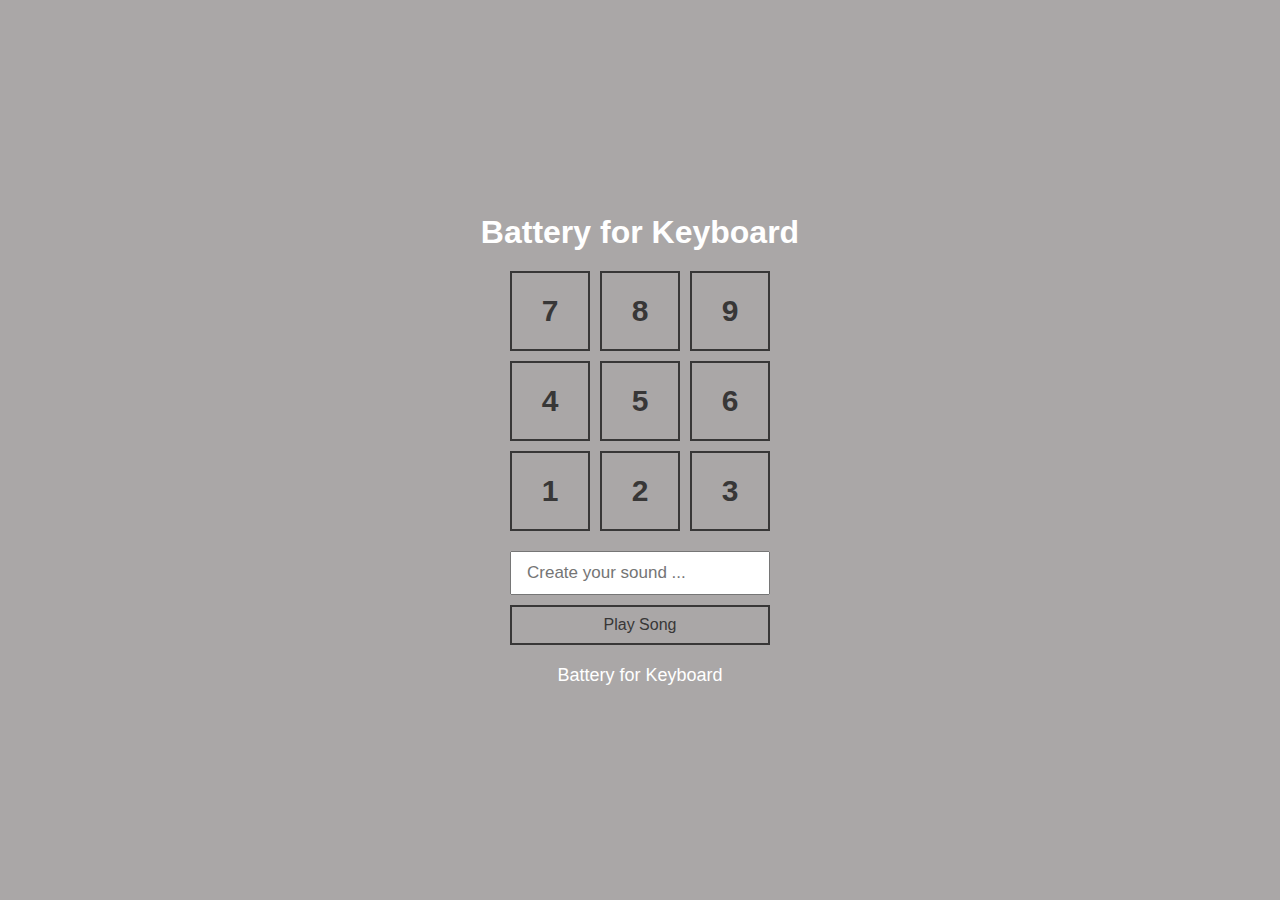
==== index.html @ cd7c09f9 "Iniciando Project Battery for Keyboard." ====
<!DOCTYPE html>
<html lang="pt">
<head>
    <meta charset="UTF-8">
    <meta http-equiv="X-UA-Compatible" content="IE=edge">
    <meta name="viewport" content="width=device-width, initial-scale=1.0">
    <title>Cool Battery </title>
    <link rel="stylesheet" href="style.css" />
</head>
<body>
    <h1>Battery for Keyboard</h1>

    <div class="keys">
        <div data-key="key7" class="key">7</div>
        <div data-key="key8" class="key">8</div>
        <div data-key="key9" class="key">9</div>

        <div data-key="key4" class="key">4</div>
        <div data-key="key5" class="key">5</div>
        <div data-key="key6" class="key">6</div>

        <div data-key="key1" class="key">1</div>
        <div data-key="key2" class="key">2</div>
        <div data-key="key3" class="key">3</div>
    </div>
    <div class="composer">
        <input type="text" id="input" placeholder="Create your sound ..." />
        <button>Play Song</button>
    </div>

    <footer>Battery for Keyboard</footer>

    <audio id="s_key7" src="sounds/key7.wav"></audio>
    <audio id="s_key8" src="sounds/key8.wav"></audio>
    <audio id="s_key9" src="sounds/key9.wav"></audio>
    <audio id="s_key4" src="sounds/key4.wav"></audio>
    <audio id="s_key5" src="sounds/key5.wav"></audio>
    <audio id="s_key6" src="sounds/key6.wav"></audio>
    <audio id="s_key1" src="sounds/key1.wav"></audio>
    <audio id="s_key2" src="sounds/key2.wav"></audio>
    <audio id="s_key3" src="sounds/key3.wav"></audio>
    
    <script src="script.js"></script>
</body>
</html>
---- style.css ----
* {
    margin: 0;
    padding: 0;
    box-sizing: border-box;
}
body {
    display: flex;
    min-height: 100vh;
    justify-content: center;
    align-items: center;
    flex-direction: column;
    background-color: rgb(170, 167, 167);
    font-family: Arial, Helvetica, sans-serif;
}

h1 {
    color: #FFF;
    margin-bottom: 20px;
}
.keys {
    display: grid;
    grid-template-columns: repeat(3, 1fr);
    gap: 10px;
}
.key {
    width: 80px;
    height: 80px;
    border: 2px solid rgb(56, 55, 55);
    color: rgb(56, 55, 55);
    display: flex;
    justify-content: center;
    align-items: center;
    font-size: 30px;
    font-weight: bold;
}
.key.active {
    border: 2px solid rgb(243, 243, 78);
    color: rgb(109, 236, 25);
}

.composer {
    width: 260px;
    margin-top: 20px;
}
.composer #input {
    width: 100%;
    outline: none;
    font-size: 17px;
    padding: 10px 15px;
}
.composer button {
    width: 100%;
    height: 40px;
    background: none;
    border: 2px solid rgb(56, 55, 55);
    color: rgb(56, 55, 55);
    font-size: 16px;
    margin-top: 10px;
    cursor: pointer;
}
.composer button:hover {
    background-color: rgba(8, 64, 148, 0.719);
    color:#FFF;
}

footer {
    margin-top: 20px;
    color: #FFF;
    font-size: 18px;
}
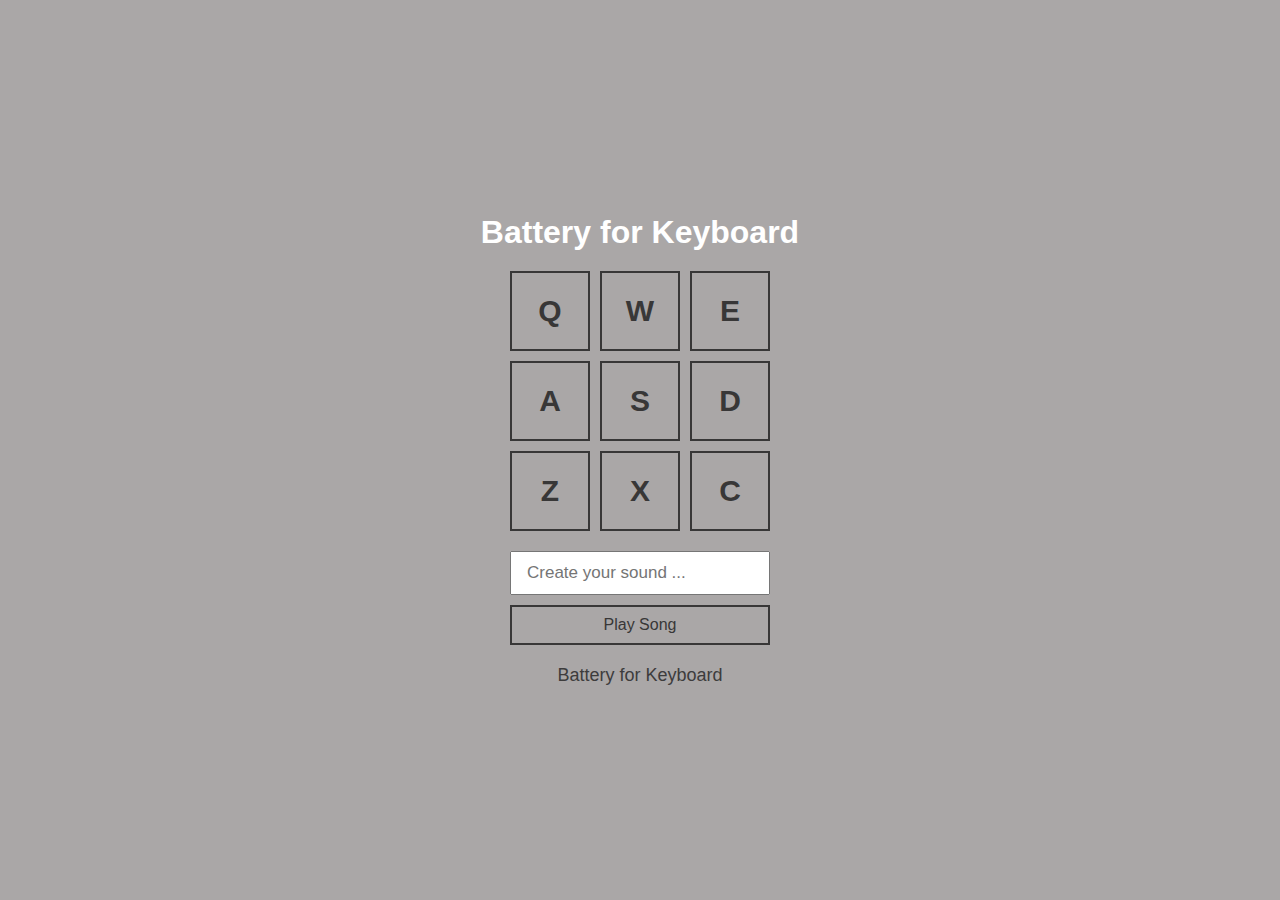
==== commit db791be5: "Add JS ; update dos sons." ====
--- a/index.html
+++ b/index.html
@@ -11,17 +11,17 @@
     <h1>Battery for Keyboard</h1>
 
     <div class="keys">
-        <div data-key="key7" class="key">7</div>
-        <div data-key="key8" class="key">8</div>
-        <div data-key="key9" class="key">9</div>
+        <div data-key="keyq" class="key">Q</div>
+        <div data-key="keyw" class="key">W</div>
+        <div data-key="keye" class="key">E</div>
 
-        <div data-key="key4" class="key">4</div>
-        <div data-key="key5" class="key">5</div>
-        <div data-key="key6" class="key">6</div>
+        <div data-key="keya" class="key">A</div>
+        <div data-key="keys" class="key">S</div>
+        <div data-key="keyd" class="key">D</div>
 
-        <div data-key="key1" class="key">1</div>
-        <div data-key="key2" class="key">2</div>
-        <div data-key="key3" class="key">3</div>
+        <div data-key="keyz" class="key">Z</div>
+        <div data-key="keyx" class="key">X</div>
+        <div data-key="keyc" class="key">C</div>
     </div>
     <div class="composer">
         <input type="text" id="input" placeholder="Create your sound ..." />
@@ -30,15 +30,15 @@
 
     <footer>Battery for Keyboard</footer>
 
-    <audio id="s_key7" src="sounds/key7.wav"></audio>
-    <audio id="s_key8" src="sounds/key8.wav"></audio>
-    <audio id="s_key9" src="sounds/key9.wav"></audio>
-    <audio id="s_key4" src="sounds/key4.wav"></audio>
-    <audio id="s_key5" src="sounds/key5.wav"></audio>
-    <audio id="s_key6" src="sounds/key6.wav"></audio>
-    <audio id="s_key1" src="sounds/key1.wav"></audio>
-    <audio id="s_key2" src="sounds/key2.wav"></audio>
-    <audio id="s_key3" src="sounds/key3.wav"></audio>
+    <audio id="s_keyq" src="sounds/keyq.wav"></audio>
+    <audio id="s_keyw" src="sounds/keyw.wav"></audio>
+    <audio id="s_keye" src="sounds/keye.wav"></audio>
+    <audio id="s_keya" src="sounds/keya.wav"></audio>
+    <audio id="s_keys" src="sounds/keys.wav"></audio>
+    <audio id="s_keyd" src="sounds/keyd.wav"></audio>
+    <audio id="s_keyz" src="sounds/keyz.wav"></audio>
+    <audio id="s_keyx" src="sounds/keyx.wav"></audio>
+    <audio id="s_keyc" src="sounds/keyc.wav"></audio>
     
     <script src="script.js"></script>
 </body>
--- a/style.css
+++ b/style.css
@@ -65,6 +65,6 @@
 
 footer {
     margin-top: 20px;
-    color: #FFF;
+    color: rgb(61, 60, 60);
     font-size: 18px;
 }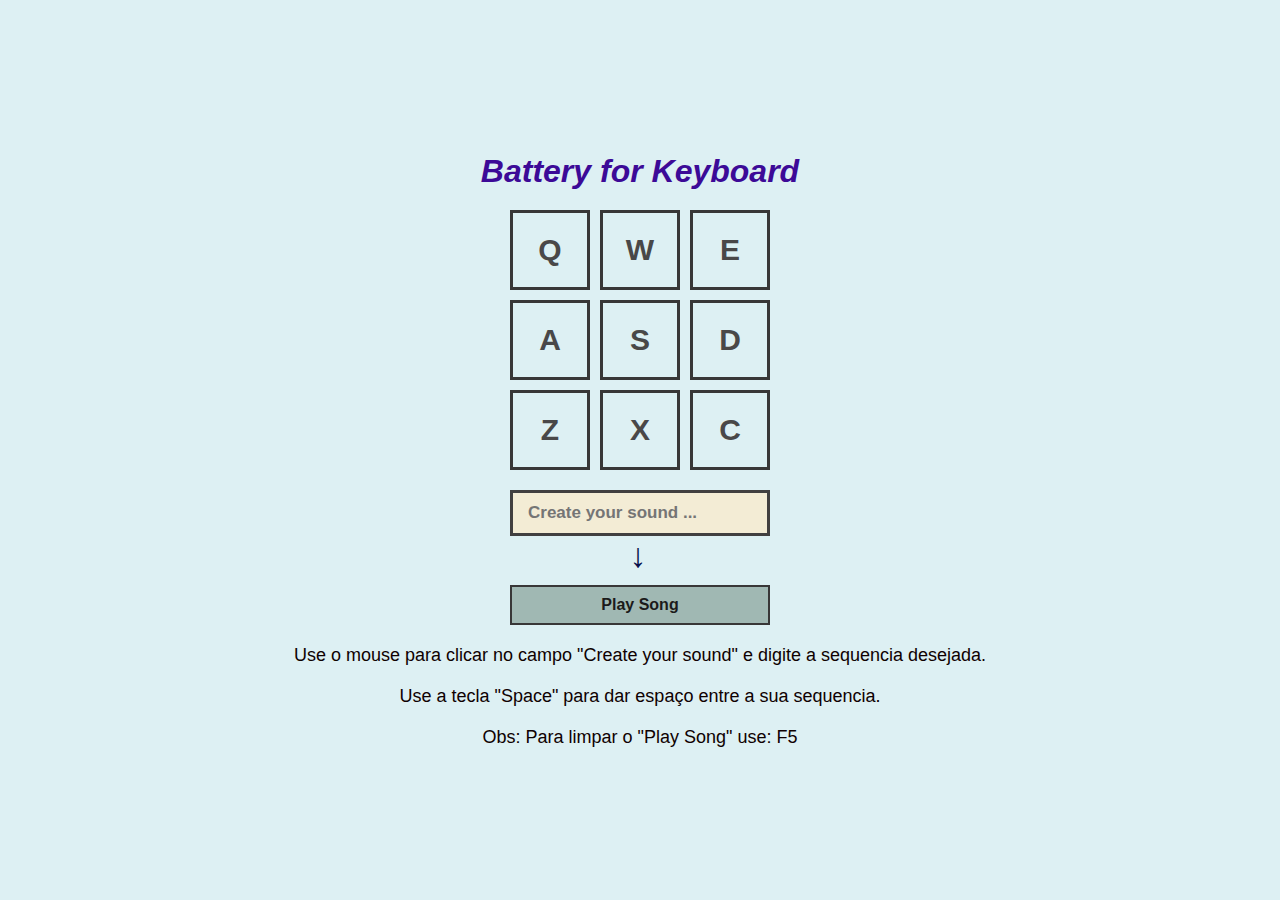
==== commit 460efdec: "Atualizando projeto en data de 20/07/2021" ====
--- a/index.html
+++ b/index.html
@@ -5,10 +5,10 @@
     <meta http-equiv="X-UA-Compatible" content="IE=edge">
     <meta name="viewport" content="width=device-width, initial-scale=1.0">
     <title>Cool Battery </title>
-    <link rel="stylesheet" href="style.css" />
+    <link rel="stylesheet" href="style.css"/>
 </head>
 <body>
-    <h1>Battery for Keyboard</h1>
+    <h1><i>Battery for Keyboard</i></h1>
 
     <div class="keys">
         <div data-key="keyq" class="key">Q</div>
@@ -25,10 +25,13 @@
     </div>
     <div class="composer">
         <input type="text" id="input" placeholder="Create your sound ..." />
+        <div class="seta" > ↓ </div>              
         <button>Play Song</button>
     </div>
 
-    <footer>Battery for Keyboard</footer>
+    <footer>Use o mouse para clicar no campo "Create your sound" e digite a sequencia desejada.</footer>
+    <footer>Use a tecla "Space" para dar espaço entre a sua sequencia.</footer>
+    <footer>Obs: Para limpar o "Play Song" use: F5</footer>
 
     <audio id="s_keyq" src="sounds/keyq.wav"></audio>
     <audio id="s_keyw" src="sounds/keyw.wav"></audio>
--- a/style.css
+++ b/style.css
@@ -9,12 +9,12 @@
     justify-content: center;
     align-items: center;
     flex-direction: column;
-    background-color: rgb(170, 167, 167);
+    background-color: rgb(221, 240, 243);
     font-family: Arial, Helvetica, sans-serif;
 }
 
 h1 {
-    color: #FFF;
+    color: rgb(60, 10, 151);
     margin-bottom: 20px;
 }
 .keys {
@@ -25,8 +25,8 @@
 .key {
     width: 80px;
     height: 80px;
-    border: 2px solid rgb(56, 55, 55);
-    color: rgb(56, 55, 55);
+    border: 3px solid rgb(56, 55, 55);
+    color: rgb(73, 72, 72);
     display: flex;
     justify-content: center;
     align-items: center;
@@ -34,8 +34,9 @@
     font-weight: bold;
 }
 .key.active {
-    border: 2px solid rgb(243, 243, 78);
-    color: rgb(109, 236, 25);
+    border: 4px solid rgb(245, 7, 7);
+    color: hsla(120, 78%, 57%, 0.979);
+    font-size: large;
 }
 
 .composer {
@@ -51,9 +52,10 @@
 .composer button {
     width: 100%;
     height: 40px;
-    background: none;
+    background: #93aca7d5;
     border: 2px solid rgb(56, 55, 55);
-    color: rgb(56, 55, 55);
+    color: rgb(27, 26, 26);
+    font-weight: bold;
     font-size: 16px;
     margin-top: 10px;
     cursor: pointer;
@@ -61,10 +63,27 @@
 .composer button:hover {
     background-color: rgba(8, 64, 148, 0.719);
     color:#FFF;
+    font-weight: bold;
+}
+
+input{
+    background-color: rgb(243, 236, 213);
+    color:rgb(44, 17, 116);
+    font-weight: bold;
+    border: 3px solid rgb(65, 64, 64);
+}
+
+.seta{
+  
+    color: rgb(6, 16, 75);
+    font-size: 34px;
+    font-weight: bold;
+    margin-left: 46%;
 }
 
 footer {
     margin-top: 20px;
-    color: rgb(61, 60, 60);
+    color: rgb(15, 1, 1);
     font-size: 18px;
+    /* font-weight: bold; */
 }